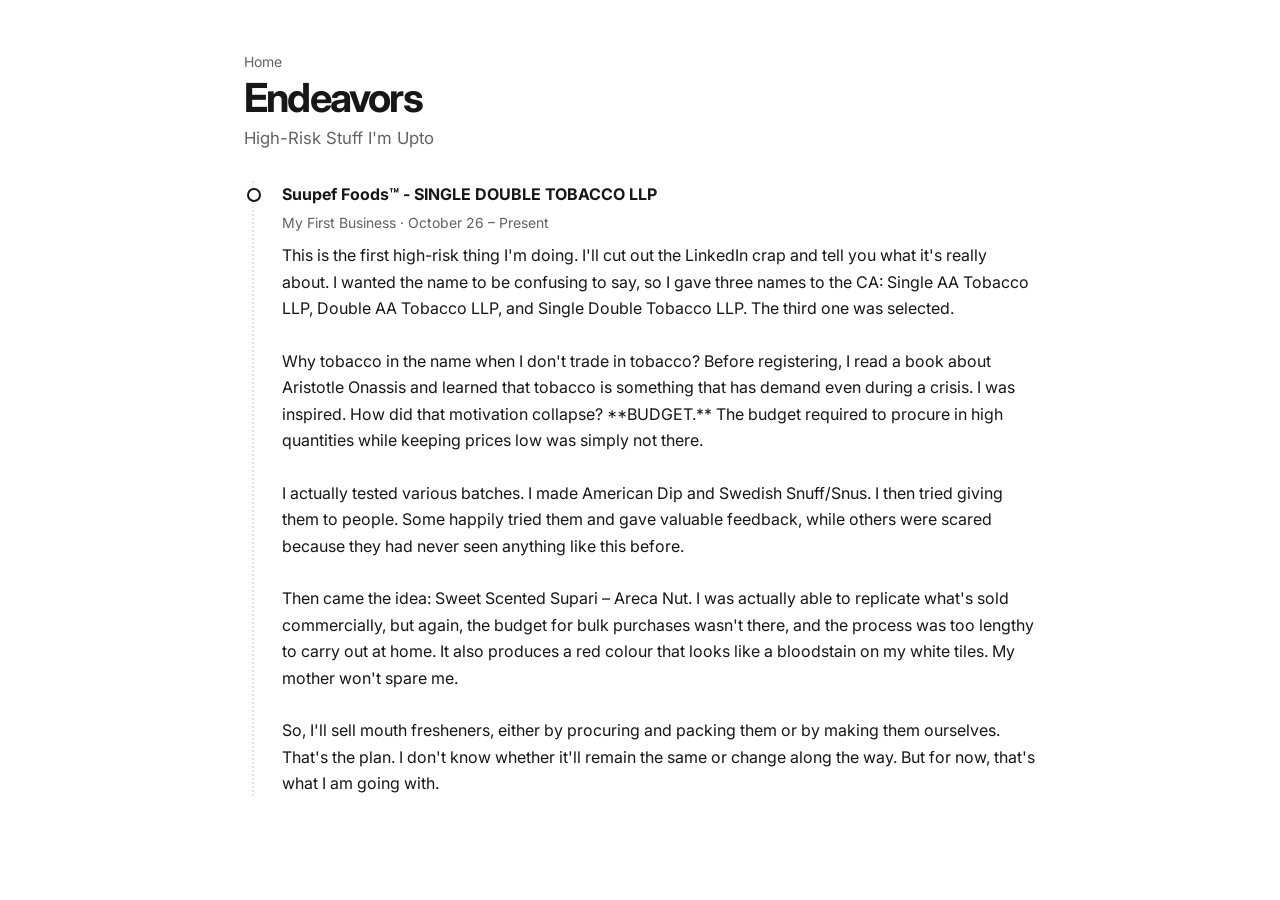
==== extra/endeavors.html @ 781203d2 "added endeavors.html" ====
<!doctype html>
<html lang="en">

<head>
  <meta charset="utf-8">
  <meta name="viewport" content="width=device-width, initial-scale=1">
  <title>Endeavors - Aashish Raj</title>
  <link rel="preconnect" href="https://fonts.googleapis.com">
  <link rel="preconnect" href="https://fonts.gstatic.com" crossorigin>
  <link href="https://fonts.googleapis.com/css2?family=Inter:wght@400;500;600;700&display=swap" rel="stylesheet">
  <link rel="stylesheet" href="../style.css">
</head>

<body>
  <main class="page">
    <a class="back-link" href="../index.html">Home</a>

    <header class="page-header">
      <h1>Endeavors</h1>
      <p class="subtitle">High-Risk Stuff I'm Upto</p>
    </header>

    <section class="timeline" aria-label="Personal endeavors">

      <article class="timeline-item">
        <h3>Suupef Foods™ - SINGLE DOUBLE TOBACCO LLP</h3>
        <p class="timeline-date">My First Business · October 26 – Present</p>
        <p>
        This is the first high-risk thing I'm doing. I'll cut out the LinkedIn crap and tell you what it's really about.

I wanted the name to be confusing to say, so I gave three names to the CA: Single AA Tobacco LLP, Double AA Tobacco LLP, and Single Double Tobacco LLP. The third one was selected.
<br><br>

Why tobacco in the name when I don't trade in tobacco? Before registering, I read a book about Aristotle Onassis and learned that tobacco is something that has demand even during a crisis. I was inspired. How did that motivation collapse? **BUDGET.** The budget required to procure in high quantities while keeping prices low was simply not there.
<br><br>
I actually tested various batches. I made American Dip and Swedish Snuff/Snus. I then tried giving them to people. Some happily tried them and gave valuable feedback, while others were scared because they had never seen anything like this before.
<br><br>
Then came the idea: Sweet Scented Supari – Areca Nut.

I was actually able to replicate what's sold commercially, but again, the budget for bulk purchases wasn't there, and the process was too lengthy to carry out at home. It also produces a red colour that looks like a bloodstain on my white tiles. My mother won't spare me.
<br><br>
So, I'll sell mouth fresheners, either by procuring and packing them or by making them ourselves.

That's the plan. I don't know whether it'll remain the same or change along the way. But for now, that's what I am going with.
        </p>
      </article>

    </section>
  </main>
</body>

</html>
---- style.css ----
* {
  box-sizing: border-box;
}

:root {
  color-scheme: light;
  --text: #171717;
  --muted: #626262;
  --border: #e7e7e7;
  --surface: #fff;
  --surface-hover: #fafafa;
  --focus: #555;
}

body {
  max-width: 840px;
  margin: 0 auto;
  padding: 48px 24px;
  color: var(--text);
  background: var(--surface);
  font-family: Inter, sans-serif;
  font-size: 16px;
  line-height: 1.65;
  -webkit-font-smoothing: antialiased;
}

h1,
h2,
p,
ul {
  margin-top: 0;
}

h1 {
  margin-bottom: 4px;
  font-size: clamp(2rem, 5vw, 2.5rem);
  line-height: 1.15;
  letter-spacing: -0.045em;
  font-weight: 700;
}

h2 {
  margin-bottom: 12px;
  font-size: 1.15rem;
  line-height: 1.4;
  letter-spacing: -0.015em;
  font-weight: 650;
}

/* Site header and navigation */
.site-header {
  margin-bottom: 28px;
}

.social-links {
  display: flex;
  flex-wrap: wrap;
  gap: 8px 16px;
  margin-top: 8px;
  font-size: 14px;
  line-height: 1.5;
}

.social-links a {
  display: inline-flex;
  align-items: center;
  gap: 5px;
  color: var(--muted);
  text-decoration: none;
}

.social-links a:hover,
.links a:hover {
  color: var(--text);
  text-decoration: underline;
  text-underline-offset: 3px;
}

.social-links a:focus-visible,
.links a:focus-visible,
.card summary:focus-visible {
  outline: 2px solid var(--focus);
  outline-offset: 3px;
  border-radius: 2px;
}

/* Home page */
.intro {
  margin-bottom: 22px;
}

.intro p {
  max-width: 62ch;
  margin-bottom: 0;
}


/* Expandable navigation cards */
.link-cards {
  display: grid;
  gap: 8px;
}

.card {
  overflow: hidden;
  border: 1px solid var(--border);
  border-radius: 8px;
  background: var(--surface);
  transition: background-color 140ms ease, border-color 140ms ease;
}

.card:hover {
  border-color: #d8d8d8;
}

.card summary {
  display: flex;
  align-items: center;
  justify-content: space-between;
  gap: 16px;
  padding: 11px 14px;
  cursor: pointer;
  font-weight: 600;
  list-style: none;
}

.card summary::-webkit-details-marker {
  display: none;
}

.card summary::after {
  content: "+";
  color: var(--muted);
  font-size: 1.15rem;
  font-weight: 400;
  line-height: 1;
}

.card[open] summary::after {
  content: "−";
}

.card summary:hover {
  background: var(--surface-hover);
}

.links {
  display: flex;
  flex-wrap: wrap;
  gap: 8px 20px;
  padding: 0 14px 12px;
}

.links a {
  color: var(--text);
  text-decoration: none;
  text-underline-offset: 3px;
}

/* Shared page headers and back links */
.back-link {
  display: inline-block;
  margin-bottom: 2px;
  color: var(--muted);
  font-size: 14px;
  text-decoration: none;
}

.back-link:hover {
  color: var(--text);
  text-decoration: underline;
  text-underline-offset: 3px;
}

.page-header {
  margin-bottom: 28px;
}

.subtitle {
  margin-bottom: 0;
  color: var(--muted);
  font-size: 1.05rem;
}

/* Books and articles */
.year-section h2,
.bytings-section h2 {
  margin-bottom: 14px;
  font-size: 1.2rem;
}

.book-list,
.article-list {
  margin: 0;
  padding-left: 24px;
}

.book,
.article {
  padding-left: 4px;
  margin-bottom: 18px;
}

.book-title,
.article-title {
  margin-bottom: 10px;
  font-weight: 500;
}

.book-title a,
.article-title a {
  color: var(--text);
  text-decoration: underline;
  text-underline-offset: 4px;
}

.book-title a:hover,
.article-title a:hover {
  color: var(--muted);
}

.book-title span:not(.badge),
.article-title span {
  color: var(--muted);
  font-weight: 400;
}

.book-note,
.article-note {
  margin-bottom: 0;
  color: var(--muted);
  line-height: 1.75;
}

.badge {
  display: inline-block;
  margin-left: 4px;
  padding: 1px 7px;
  border: 1px solid var(--border);
  border-radius: 4px;
  color: var(--muted);
  font-size: 12px;
}

/* Vertical timeline */
.timeline {
  position: relative;
  margin-left: 8px;
  padding-left: 28px;
  border-left: 2px dotted var(--border);
}

.timeline-item {
  position: relative;
  padding-bottom: 28px;
}

.timeline-item:last-child {
  padding-bottom: 0;
}

.timeline-item::before {
  content: "";
  position: absolute;
  left: -35px;
  top: 7px;
  width: 10px;
  height: 10px;
  border: 2px solid var(--text);
  border-radius: 50%;
  background: var(--surface);
}

.timeline-item h3 {
  margin: 0 0 4px;
  font-size: 1rem;
}

.timeline-date {
  margin-bottom: 8px;
  color: var(--muted);
  font-size: 14px;
}

/* Bytings page */
.subscribe-note {
  display: flex;
  align-items: center;
  gap: 14px;
  margin: 46px 0 32px;
  padding: 14px 18px;
  border: 1px solid var(--border);
  border-radius: 12px;
  background: var(--surface-hover);
}

.subscribe-note p {
  margin: 0;
  color: var(--muted);
}

.subscribe-note a {
  color: var(--text);
  font-weight: 600;
}

.bytings-list {
  margin: 0;
  padding-left: 24px;
}

.bytings-list li {
  padding-left: 4px;
  margin-bottom: 10px;
}

.bytings-list li::marker {
  color: var(--muted);
}

.bytings-list a {
  color: var(--text);
  font-weight: 500;
  text-decoration: underline;
  text-underline-offset: 4px;
}

.bytings-list a:hover {
  color: var(--muted);
}

/* Videos */
.video-list {
  margin-top: 32px;
}

.video-item {
  padding-bottom: 32px;
  margin-bottom: 32px;
  border-bottom: 1px solid var(--border);
}

.video-item:last-child {
  border-bottom: 0;
}

.video-embed {
  position: relative;
  width: 100%;
  aspect-ratio: 16 / 9;
  overflow: hidden;
  background: var(--surface-hover);
}

.video-embed iframe {
  position: absolute;
  inset: 0;
  width: 100%;
  height: 100%;
  border: 0;
}

.video-item h2 {
  margin: 12px 0 0;
  font-size: 1rem;
}

.video-item h2 a {
  color: var(--text);
  text-underline-offset: 4px;
}

/* Projects page */
.project {
  padding: 0 0 32px;
  margin-bottom: 32px;
  border-bottom: 1px solid var(--border);
}

.project:last-child {
  padding-bottom: 0;
  margin-bottom: 0;
  border-bottom: 0;
}

.project h3 {
  margin: 0 0 22px;
  font-size: 1rem;
  font-weight: 600;
  line-height: 1.6;
}

.project h3 a {
  color: var(--text);
  text-underline-offset: 4px;
}

.project-stack,
.project-features-label {
  margin-bottom: 22px;
}

.project-stack strong,
.project-features-label strong {
  font-weight: 600;
}

.project-features {
  padding-left: 24px;
  color: var(--muted);
}

.project-features li {
  padding-left: 8px;
  margin-bottom: 10px;
}

/* Project status */
.project-status {
  display: inline-block;
  padding: 2px 7px;
  border: 1px solid var(--border);
  border-radius: 4px;
  color: var(--muted);
  font-size: 12px;
  font-weight: 500;
  vertical-align: 2px;
}

/* Footer */
.site-footer {
  margin-top: 32px;
  color: var(--muted);
  font-size: 12px;
  line-height: 1.5;
}

.site-footer p {
  margin: 0;
}

/* Responsive styles */
@media (max-width: 520px) {
  body {
    padding: 36px 16px;
  }

  .site-header {
    margin-bottom: 24px;
  }

  .page-header {
    margin-bottom: 24px;
  }

  .book-list,
  .article-list,
  .bytings-list {
    padding-left: 20px;
  }

  .book,
  .article {
    margin-bottom: 20px;
  }

  .subscribe-note {
    margin: 32px 0 26px;
    padding: 12px 14px;
  }

  .video-list {
    margin-top: 24px;
  }

  .video-item {
    margin-bottom: 24px;
    padding-bottom: 24px;
  }

  .project {
    margin-bottom: 24px;
    padding-bottom: 24px;
  }
}

@media (prefers-reduced-motion: reduce) {
  .card {
    transition: none;
  }
}
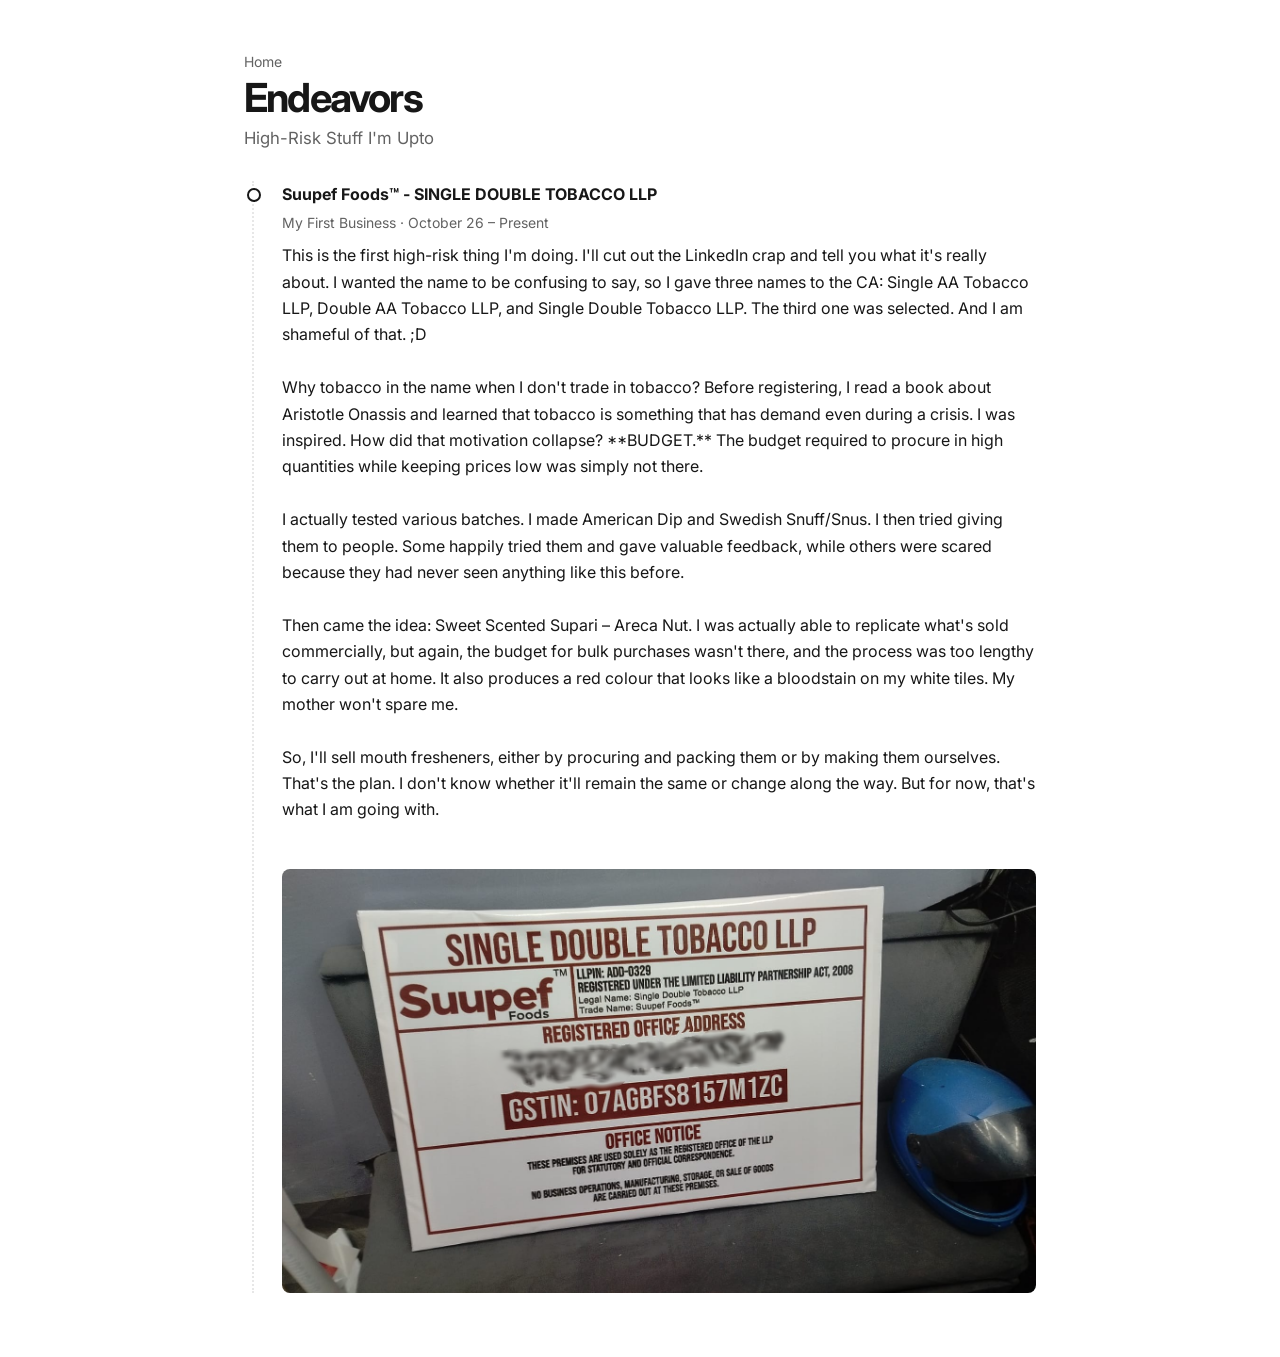
==== commit 2e87322f: "image added" ====
--- a/extra/endeavors.html
+++ b/extra/endeavors.html
@@ -29,7 +29,7 @@
         <p>
         This is the first high-risk thing I'm doing. I'll cut out the LinkedIn crap and tell you what it's really about.
 
-I wanted the name to be confusing to say, so I gave three names to the CA: Single AA Tobacco LLP, Double AA Tobacco LLP, and Single Double Tobacco LLP. The third one was selected.
+I wanted the name to be confusing to say, so I gave three names to the CA: Single AA Tobacco LLP, Double AA Tobacco LLP, and Single Double Tobacco LLP. The third one was selected. And I am shameful of that. ;D
 <br><br>
 
 Why tobacco in the name when I don't trade in tobacco? Before registering, I read a book about Aristotle Onassis and learned that tobacco is something that has demand even during a crisis. I was inspired. How did that motivation collapse? **BUDGET.** The budget required to procure in high quantities while keeping prices low was simply not there.
@@ -43,6 +43,10 @@
 So, I'll sell mouth fresheners, either by procuring and packing them or by making them ourselves.
 
 That's the plan. I don't know whether it'll remain the same or change along the way. But for now, that's what I am going with.
+
+<br><br>
+
+<img src="../media/SDTbanner.png" alt="Our Office Banner" class="timeline-image">
         </p>
       </article>
 
--- a/style.css
+++ b/style.css
@@ -282,6 +282,13 @@
   font-size: 14px;
 }
 
+.timeline-image {
+  width: 100%;
+  height: auto;
+  border-radius: 8px;
+  margin-top: 20px;
+  display: block;
+}
 /* Bytings page */
 .subscribe-note {
   display: flex;
